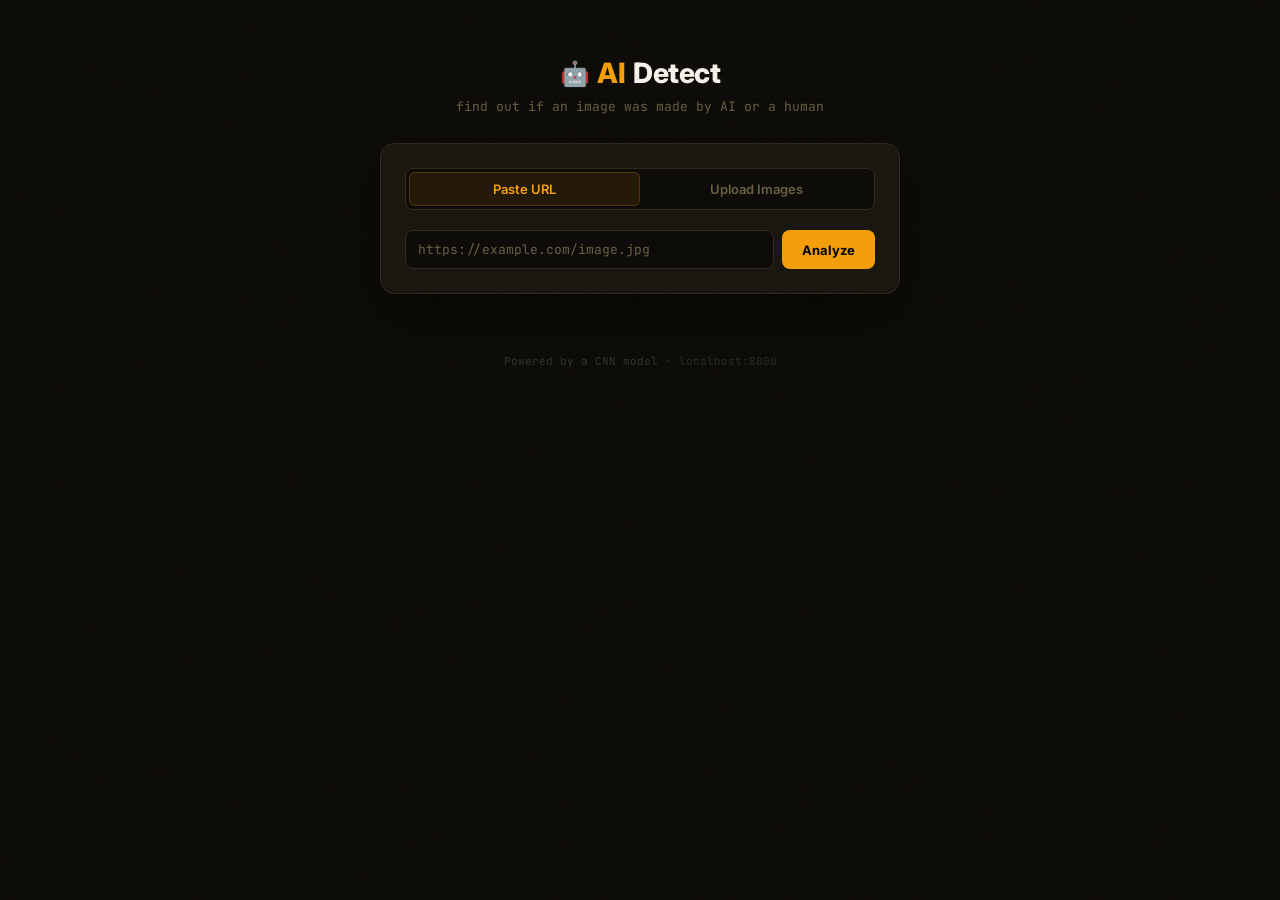
==== frontend/index.html @ 7bc6ff63 "Add website and chrome extension" ====
<!DOCTYPE html>
<html lang="en">
<head>
  <meta charset="UTF-8">
  <meta name="viewport" content="width=device-width, initial-scale=1.0">
  <title>AI Image Detector</title>
  <link rel="stylesheet" href="style.css">
</head>
<body>
  <div class="bg-grid"></div>

  <!-- ── Upload page ── -->
  <div id="page-upload" class="page active">
    <header>
      <div class="logo"><span class="logo-icon">🤖</span> <span>AI</span>Detect</div>
      <p class="tagline">find out if an image was made by AI or a human</p>
    </header>

    <main>
      <div class="card">
        <div class="tabs">
          <button class="tab active" data-tab="url">Paste URL</button>
          <button class="tab" data-tab="file">Upload Images</button>
        </div>

        <!-- URL panel -->
        <div class="panel" id="panel-url">
          <div class="url-input-wrap">
            <input type="text" id="url-input" placeholder="https://example.com/image.jpg" autocomplete="off" spellcheck="false" />
            <button id="url-btn" class="analyze-btn">Analyze</button>
          </div>
          <div id="url-preview-wrap" class="preview-wrap hidden">
            <img id="url-preview" src="" alt="Preview" />
          </div>
          <div id="url-result" class="result hidden"></div>
        </div>

        <!-- File upload panel -->
        <div class="panel hidden" id="panel-file">
          <!-- Grid: thumbnails + add-more tile -->
          <div class="thumb-grid" id="thumb-grid">
            <label class="thumb-add" id="thumb-add" title="Add images">
              <span class="thumb-add-icon">+</span>
              <span class="thumb-add-label">Add photos</span>
              <span class="thumb-add-count" id="drop-limit">0 / 5</span>
              <input type="file" id="file-input" accept="image/*" multiple hidden />
            </label>
          </div>

          <button id="file-btn" class="analyze-btn hidden">Analyze <span id="file-count"></span></button>
        </div>
      </div>
    </main>

    <footer>Powered by a CNN model · <span>localhost:8000</span></footer>
  </div>

  <!-- ── Results page ── -->
  <div id="page-results" class="page hidden">
    <header class="results-header">
      <button id="back-btn" class="back-btn">← Back</button>
      <div class="logo small"><span class="logo-icon">🤖</span> <span>AI</span>Detect</div>
      <div style="width:80px"></div>
    </header>

    <div class="results-title">
      <h2>Analysis Results</h2>
      <p id="results-sub" class="tagline"></p>
    </div>

    <div class="results-grid" id="results-grid"></div>

    <footer>Powered by a CNN model · <span>localhost:8000</span></footer>
  </div>

  <script src="script.js"></script>
</body>
</html>
---- frontend/style.css ----
@import url('https://fonts.googleapis.com/css2?family=Inter:wght@400;500;600;700;800&family=JetBrains+Mono:wght@400;500;700&display=swap');

*, *::before, *::after { box-sizing: border-box; margin: 0; padding: 0; }

:root {
  --bg:      #0e0c08;
  --surface: #1a1710;
  --border:  #2e2a1e;
  --accent:  #f59e0b;
  --accent-dim: rgba(245,158,11,0.1);
  --real:    #34d399;
  --fake:    #fb7185;
  --text:    #f5f0e8;
  --muted:   #6b6045;
  --mono:    'JetBrains Mono', monospace;
  --sans:    'Inter', sans-serif;
}

body {
  background: var(--bg);
  color: var(--text);
  font-family: var(--sans);
  min-height: 100vh;
  display: flex;
  flex-direction: column;
  align-items: center;
  -webkit-font-smoothing: antialiased;
}

/* Subtle noise texture */
body::before {
  content: '';
  position: fixed; inset: 0;
  background-image: url("data:image/svg+xml,%3Csvg viewBox='0 0 256 256' xmlns='http://www.w3.org/2000/svg'%3E%3Cfilter id='noise'%3E%3CfeTurbulence type='fractalNoise' baseFrequency='0.9' numOctaves='4' stitchTiles='stitch'/%3E%3C/filter%3E%3Crect width='100%25' height='100%25' filter='url(%23noise)' opacity='0.03'/%3E%3C/svg%3E");
  pointer-events: none;
  z-index: 0;
  opacity: 0.4;
}

.bg-grid { display: none; }

/* ── Pages ── */
.page {
  position: relative; z-index: 1;
  min-height: 100vh;
  display: flex; flex-direction: column; align-items: center;
  width: 100%;
}
.page.hidden { display: none; }
.page.slide-in { animation: slide-in 0.3s ease; }
@keyframes slide-in { from { opacity:0; transform:translateY(12px); } to { opacity:1; transform:none; } }

/* ── Header ── */
header {
  text-align: center;
  padding: 56px 20px 28px;
  width: 100%;
}

.logo {
  font-size: 28px;
  font-weight: 800;
  color: var(--text);
  display: inline-flex;
  align-items: center;
  gap: 8px;
  letter-spacing: -0.5px;
}
.logo-icon { font-size: 24px; }
.logo span { color: var(--accent); }

.tagline {
  margin-top: 8px;
  color: var(--muted);
  font-size: 13px;
  font-family: var(--mono);
}
.tagline::before { content: none; }

/* Results header */
.results-header {
  display: flex; align-items: center; justify-content: space-between;
  padding: 20px 32px;
  width: 100%;
  border-bottom: 1px solid var(--border);
}
.back-btn {
  background: none;
  border: 1px solid var(--border);
  color: var(--muted);
  padding: 7px 16px;
  border-radius: 6px;
  font-family: var(--mono);
  font-size: 12px;
  cursor: pointer;
  transition: color 0.15s, border-color 0.15s;
}
.back-btn:hover { color: var(--accent); border-color: rgba(245,158,11,0.4); }

.results-title {
  text-align: center;
  padding: 32px 20px 8px;
}
.results-title h2 {
  font-size: 22px; font-weight: 700; color: var(--text); letter-spacing: -0.3px;
}

/* ── Card ── */
main {
  display: flex; justify-content: center;
  padding: 0 20px 60px;
  width: 100%;
}
.card {
  background: var(--surface);
  border: 1px solid var(--border);
  border-radius: 14px;
  padding: 24px;
  width: 100%; max-width: 520px;
  box-shadow: 0 1px 3px rgba(0,0,0,0.3), 0 20px 60px rgba(0,0,0,0.4);
}

/* ── Tabs ── */
.tabs {
  display: flex; gap: 2px;
  background: var(--bg);
  border: 1px solid var(--border);
  border-radius: 8px;
  padding: 3px;
  margin-bottom: 20px;
}
.tab {
  flex: 1; padding: 8px 12px;
  border: none; border-radius: 6px;
  background: transparent;
  color: var(--muted);
  font-size: 13px; font-weight: 600;
  font-family: var(--sans);
  cursor: pointer;
  transition: all 0.15s;
}
.tab.active { background: var(--accent-dim); color: var(--accent); border: 1px solid rgba(245,158,11,0.2); }
.tab:not(.active):hover { color: #aaa; }

/* ── Panels ── */
.panel { display: flex; flex-direction: column; gap: 12px; }
.panel.hidden { display: none; }

.url-input-wrap { display: flex; gap: 8px; }
#url-input {
  flex: 1;
  background: var(--bg);
  border: 1px solid var(--border);
  border-radius: 8px;
  padding: 10px 12px;
  color: var(--text);
  font-size: 13px;
  font-family: var(--mono);
  outline: none;
  transition: border-color 0.15s;
}
#url-input:focus { border-color: rgba(245,158,11,0.4); box-shadow: 0 0 0 3px rgba(245,158,11,0.06); }
#url-input::placeholder { color: var(--muted); }

/* Preview */
.preview-wrap {
  border-radius: 8px; overflow: hidden;
  border: 1px solid var(--border);
  max-height: 240px;
  display: flex; align-items: center; justify-content: center;
  background: var(--bg);
}
.preview-wrap img { max-width: 100%; max-height: 240px; object-fit: contain; display: block; }
.preview-wrap.hidden { display: none; }

/* ── Thumb grid ── */
.thumb-grid {
  display: grid;
  grid-template-columns: repeat(3, 1fr);
  gap: 8px;
}
.thumb-item {
  position: relative;
  border-radius: 8px; overflow: hidden;
  border: 1px solid var(--border);
  aspect-ratio: 1;
  background: var(--bg);
}
.thumb-item img { width: 100%; height: 100%; object-fit: cover; display: block; }
.thumb-remove {
  position: absolute; top: 4px; right: 4px;
  width: 20px; height: 20px;
  background: rgba(0,0,0,0.8);
  border: 1px solid #444;
  border-radius: 50%;
  color: #888;
  font-size: 10px; cursor: pointer;
  display: flex; align-items: center; justify-content: center;
  transition: color 0.15s, border-color 0.15s;
}
.thumb-remove:hover { color: var(--fake); border-color: var(--fake); }

/* ── Add tile ── */
.thumb-add {
  aspect-ratio: 1;
  border: 1px dashed var(--border);
  border-radius: 8px;
  background: var(--bg);
  display: flex; flex-direction: column;
  align-items: center; justify-content: center;
  gap: 4px; cursor: pointer;
  transition: border-color 0.15s, background 0.15s;
}
.thumb-add:hover { border-color: rgba(245,158,11,0.4); background: var(--accent-dim); }
.thumb-add.disabled { opacity: 0.3; pointer-events: none; }
.thumb-add-icon  { font-size: 20px; color: var(--accent); font-weight: 300; line-height: 1; }
.thumb-add-label { font-size: 10px; font-weight: 600; color: var(--muted); text-transform: uppercase; letter-spacing: 0.5px; }
.thumb-add-count { font-size: 10px; color: #444; font-family: var(--mono); }

/* ── Analyze button ── */
.analyze-btn {
  padding: 11px 20px;
  background: var(--accent);
  color: #000;
  border: none; border-radius: 8px;
  font-size: 13px; font-weight: 700;
  font-family: var(--sans);
  cursor: pointer;
  transition: opacity 0.15s, transform 0.1s;
}
.analyze-btn:hover  { opacity: 0.88; }
.analyze-btn:active { transform: scale(0.98); }
.analyze-btn.hidden { display: none; }
.analyze-btn:disabled { opacity: 0.3; cursor: not-allowed; }

/* ── URL result ── */
.result {
  border-radius: 10px; padding: 18px;
  border: 1px solid var(--border);
  animation: fade-up 0.25s ease;
}
.result.hidden  { display: none; }
.result.loading { display: flex; align-items: center; gap: 12px; background: var(--bg); }
.result.real    { background: #0d1f17; border-color: #1a3d2a; }
.result.fake    { background: #1f0d10; border-color: #3d1a1e; }
.result.error   { background: #1a1500; border-color: #3d3000; }

.result-label {
  font-size: 28px; font-weight: 800; letter-spacing: 3px;
  font-family: var(--mono);
}
.result.real .result-label { color: var(--real); }
.result.fake .result-label { color: var(--fake); }

.result-sub { font-size: 11px; color: var(--muted); margin-top: 6px; font-family: var(--mono); }
.result-sub span { color: var(--text); font-weight: 700; }

.bar-bg { background: rgba(255,255,255,0.06); border-radius: 999px; height: 4px; margin-top: 12px; overflow: hidden; }
.bar    { height: 100%; border-radius: 999px; transition: width 0.6s ease; }
.result.real .bar { background: var(--real); }
.result.fake .bar { background: var(--fake); }

.spinner {
  width: 18px; height: 18px; flex-shrink: 0;
  border: 2px solid var(--border); border-top-color: var(--muted);
  border-radius: 50%; animation: spin 0.7s linear infinite;
}
@keyframes spin { to { transform: rotate(360deg); } }
.loading-msg { color: var(--muted); font-size: 12px; font-family: var(--mono); }

@keyframes fade-up {
  from { opacity: 0; transform: translateY(6px); }
  to   { opacity: 1; transform: none; }
}

/* ── Results grid page ── */
.results-grid {
  display: grid;
  grid-template-columns: repeat(auto-fill, minmax(240px, 1fr));
  gap: 16px;
  padding: 28px 32px 60px;
  width: 100%; max-width: 1100px;
}

.result-card {
  background: var(--surface);
  border: 1px solid var(--border);
  border-radius: 12px; overflow: hidden;
  animation: fade-up 0.3s ease both;
  transition: transform 0.15s;
}
.result-card:hover { transform: translateY(-2px); }
.result-card.real { background: #0d1f17; border-color: #1e3d29; }
.result-card.fake { background: #1f0d10; border-color: #3d1a1f; }

.rc-image {
  width: 100%; aspect-ratio: 4/3;
  object-fit: cover; display: block;
  background: var(--bg);
}
.rc-body { padding: 14px; }
.rc-label {
  font-size: 18px; font-weight: 800; letter-spacing: 2px;
  font-family: var(--mono);
}
.result-card.real .rc-label { color: var(--real); }
.result-card.fake .rc-label { color: var(--fake); }
.result-card.loading .rc-label { color: var(--muted); }

.rc-conf { font-size: 11px; color: var(--muted); font-family: var(--mono); margin-top: 4px; }
.rc-conf span { color: var(--text); font-weight: 600; }

.rc-bar-bg { background: rgba(255,255,255,0.06); border-radius: 999px; height: 3px; margin-top: 10px; overflow: hidden; }
.rc-bar    { height: 100%; border-radius: 999px; transition: width 0.6s ease; }
.result-card.real .rc-bar { background: var(--real); }
.result-card.fake .rc-bar { background: var(--fake); }

.rc-loading { display: flex; align-items: center; gap: 10px; padding: 14px; }
.rc-spinner {
  width: 16px; height: 16px; flex-shrink: 0;
  border: 2px solid var(--border); border-top-color: var(--muted);
  border-radius: 50%; animation: spin 0.7s linear infinite;
}
.rc-loading-text { font-size: 11px; color: var(--muted); font-family: var(--mono); }

/* ── Footer ── */
footer {
  text-align: center; padding: 0 0 28px;
  color: #333; font-size: 11px;
  font-family: var(--mono); width: 100%;
}
footer span { color: #2a2a2a; }
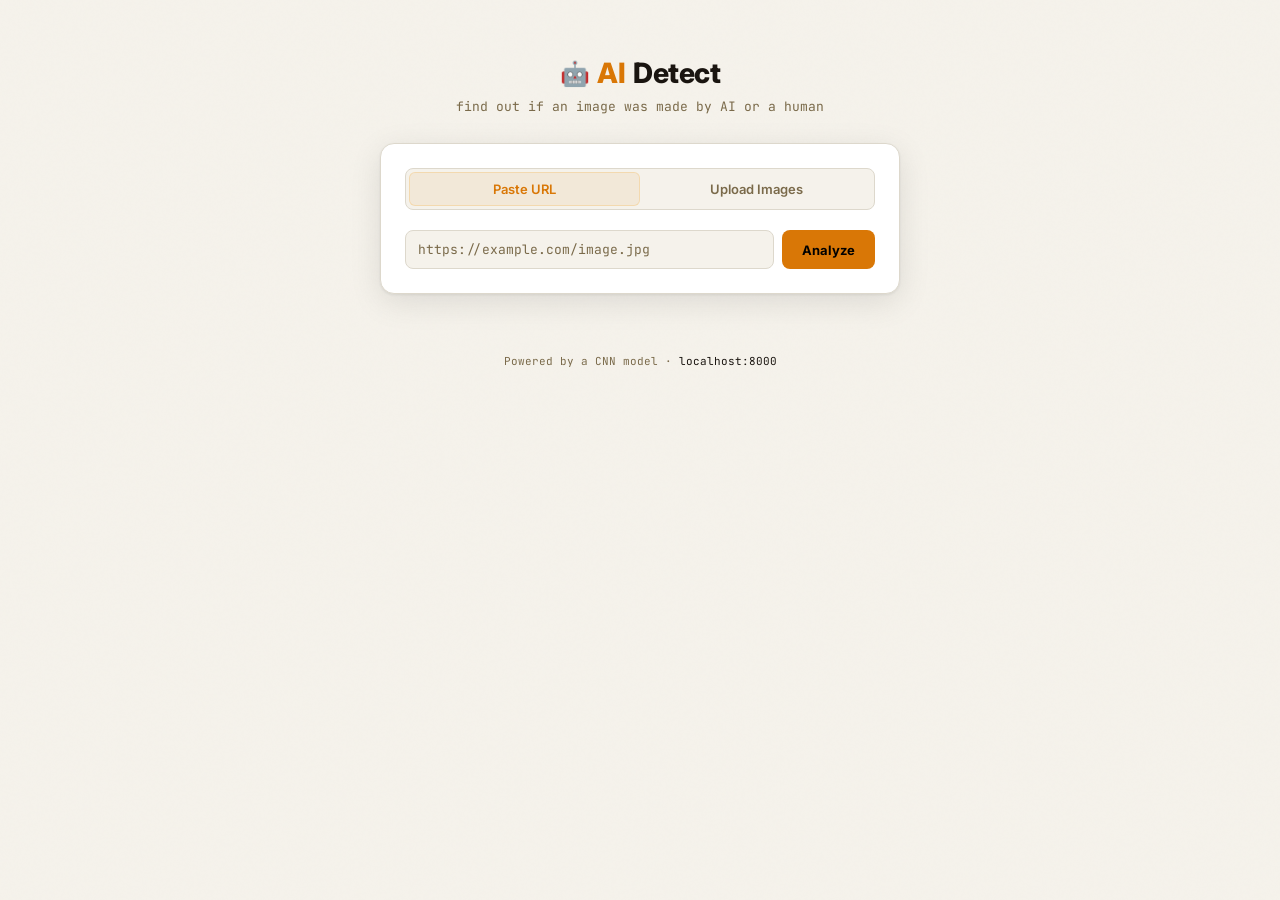
==== commit 232bd7ee: "Added YOLOv11 nano to it" ====
--- a/frontend/index.html
+++ b/frontend/index.html
@@ -30,7 +30,7 @@
             <button id="url-btn" class="analyze-btn">Analyze</button>
           </div>
           <div id="url-preview-wrap" class="preview-wrap hidden">
-            <img id="url-preview" src="" alt="Preview" />
+            <img id="url-preview" src="" alt="Preview" class="zoomable" />
           </div>
           <div id="url-result" class="result hidden"></div>
         </div>
@@ -73,6 +73,12 @@
     <footer>Powered by a CNN model · <span>localhost:8000</span></footer>
   </div>
 
+  <!-- Lightbox -->
+  <div id="lightbox" class="lightbox hidden">
+    <div class="lightbox-backdrop"></div>
+    <img id="lightbox-img" src="" alt="" />
+  </div>
+
   <script src="script.js"></script>
 </body>
 </html>
--- a/frontend/style.css
+++ b/frontend/style.css
@@ -3,15 +3,15 @@
 *, *::before, *::after { box-sizing: border-box; margin: 0; padding: 0; }
 
 :root {
-  --bg:      #0e0c08;
-  --surface: #1a1710;
-  --border:  #2e2a1e;
-  --accent:  #f59e0b;
-  --accent-dim: rgba(245,158,11,0.1);
-  --real:    #34d399;
-  --fake:    #fb7185;
-  --text:    #f5f0e8;
-  --muted:   #6b6045;
+  --bg:      #f5f2eb;
+  --surface: #ffffff;
+  --border:  #ddd8cc;
+  --accent:  #d97706;
+  --accent-dim: rgba(217,119,6,0.08);
+  --real:    #059669;
+  --fake:    #dc2626;
+  --text:    #1a1510;
+  --muted:   #7a6a4a;
   --mono:    'JetBrains Mono', monospace;
   --sans:    'Inter', sans-serif;
 }
@@ -85,17 +85,18 @@
   border-bottom: 1px solid var(--border);
 }
 .back-btn {
-  background: none;
-  border: 1px solid var(--border);
-  color: var(--muted);
+  background: var(--accent-dim);
+  border: 1px solid rgba(245,158,11,0.35);
+  color: var(--accent);
   padding: 7px 16px;
   border-radius: 6px;
   font-family: var(--mono);
   font-size: 12px;
+  font-weight: 600;
   cursor: pointer;
-  transition: color 0.15s, border-color 0.15s;
-}
-.back-btn:hover { color: var(--accent); border-color: rgba(245,158,11,0.4); }
+  transition: background 0.15s, border-color 0.15s, color 0.15s;
+}
+.back-btn:hover { background: rgba(245,158,11,0.18); border-color: rgba(245,158,11,0.6); }
 
 .results-title {
   text-align: center;
@@ -117,7 +118,7 @@
   border-radius: 14px;
   padding: 24px;
   width: 100%; max-width: 520px;
-  box-shadow: 0 1px 3px rgba(0,0,0,0.3), 0 20px 60px rgba(0,0,0,0.4);
+  box-shadow: 0 1px 3px rgba(0,0,0,0.08), 0 8px 32px rgba(0,0,0,0.1);
 }
 
 /* ── Tabs ── */
@@ -241,16 +242,16 @@
 }
 .result.hidden  { display: none; }
 .result.loading { display: flex; align-items: center; gap: 12px; background: var(--bg); }
-.result.real    { background: #0d1f17; border-color: #1a3d2a; }
-.result.fake    { background: #1f0d10; border-color: #3d1a1e; }
-.result.error   { background: #1a1500; border-color: #3d3000; }
+.result.real    { background: #ecfdf5; border-color: #6ee7b7; }
+.result.fake    { background: #fff1f2; border-color: #fda4af; }
+.result.error   { background: #fffbeb; border-color: #fcd34d; }
 
 .result-label {
   font-size: 28px; font-weight: 800; letter-spacing: 3px;
   font-family: var(--mono);
 }
-.result.real .result-label { color: var(--real); }
-.result.fake .result-label { color: var(--fake); }
+.result.real .result-label { color: #047857; }
+.result.fake .result-label { color: #be123c; }
 
 .result-sub { font-size: 11px; color: var(--muted); margin-top: 6px; font-family: var(--mono); }
 .result-sub span { color: var(--text); font-weight: 700; }
@@ -262,7 +263,7 @@
 
 .spinner {
   width: 18px; height: 18px; flex-shrink: 0;
-  border: 2px solid var(--border); border-top-color: var(--muted);
+  border: 2px solid var(--border); border-top-color: var(--accent);
   border-radius: 50%; animation: spin 0.7s linear infinite;
 }
 @keyframes spin { to { transform: rotate(360deg); } }
@@ -290,8 +291,8 @@
   transition: transform 0.15s;
 }
 .result-card:hover { transform: translateY(-2px); }
-.result-card.real { background: #0d1f17; border-color: #1e3d29; }
-.result-card.fake { background: #1f0d10; border-color: #3d1a1f; }
+.result-card.real { background: #ecfdf5; border-color: #6ee7b7; }
+.result-card.fake { background: #fff1f2; border-color: #fda4af; }
 
 .rc-image {
   width: 100%; aspect-ratio: 4/3;
@@ -303,8 +304,8 @@
   font-size: 18px; font-weight: 800; letter-spacing: 2px;
   font-family: var(--mono);
 }
-.result-card.real .rc-label { color: var(--real); }
-.result-card.fake .rc-label { color: var(--fake); }
+.result-card.real .rc-label { color: #047857; }
+.result-card.fake .rc-label { color: #be123c; }
 .result-card.loading .rc-label { color: var(--muted); }
 
 .rc-conf { font-size: 11px; color: var(--muted); font-family: var(--mono); margin-top: 4px; }
@@ -318,15 +319,46 @@
 .rc-loading { display: flex; align-items: center; gap: 10px; padding: 14px; }
 .rc-spinner {
   width: 16px; height: 16px; flex-shrink: 0;
-  border: 2px solid var(--border); border-top-color: var(--muted);
+  border: 2px solid var(--border); border-top-color: var(--accent);
   border-radius: 50%; animation: spin 0.7s linear infinite;
 }
 .rc-loading-text { font-size: 11px; color: var(--muted); font-family: var(--mono); }
+
+/* ── Image wrap ── */
+.rc-image-wrap {
+  position: relative;
+  width: 100%;
+}
+
+/* ── Zoomable images ── */
+.zoomable { cursor: zoom-in; }
+
+/* ── Lightbox ── */
+.lightbox {
+  position: fixed; inset: 0;
+  z-index: 1000;
+  display: flex; align-items: center; justify-content: center;
+}
+.lightbox.hidden { display: none; }
+.lightbox-backdrop {
+  position: absolute; inset: 0;
+  background: rgba(0,0,0,0.88);
+  backdrop-filter: blur(6px);
+}
+#lightbox-img {
+  position: relative; z-index: 1;
+  max-width: 90vw; max-height: 90vh;
+  object-fit: contain;
+  border-radius: 8px;
+  box-shadow: 0 8px 60px rgba(0,0,0,0.8);
+  cursor: zoom-out;
+  animation: fade-up 0.2s ease;
+}
 
 /* ── Footer ── */
 footer {
   text-align: center; padding: 0 0 28px;
-  color: #333; font-size: 11px;
+  color: var(--muted); font-size: 11px;
   font-family: var(--mono); width: 100%;
 }
-footer span { color: #2a2a2a; }
+footer span { color: var(--text); }
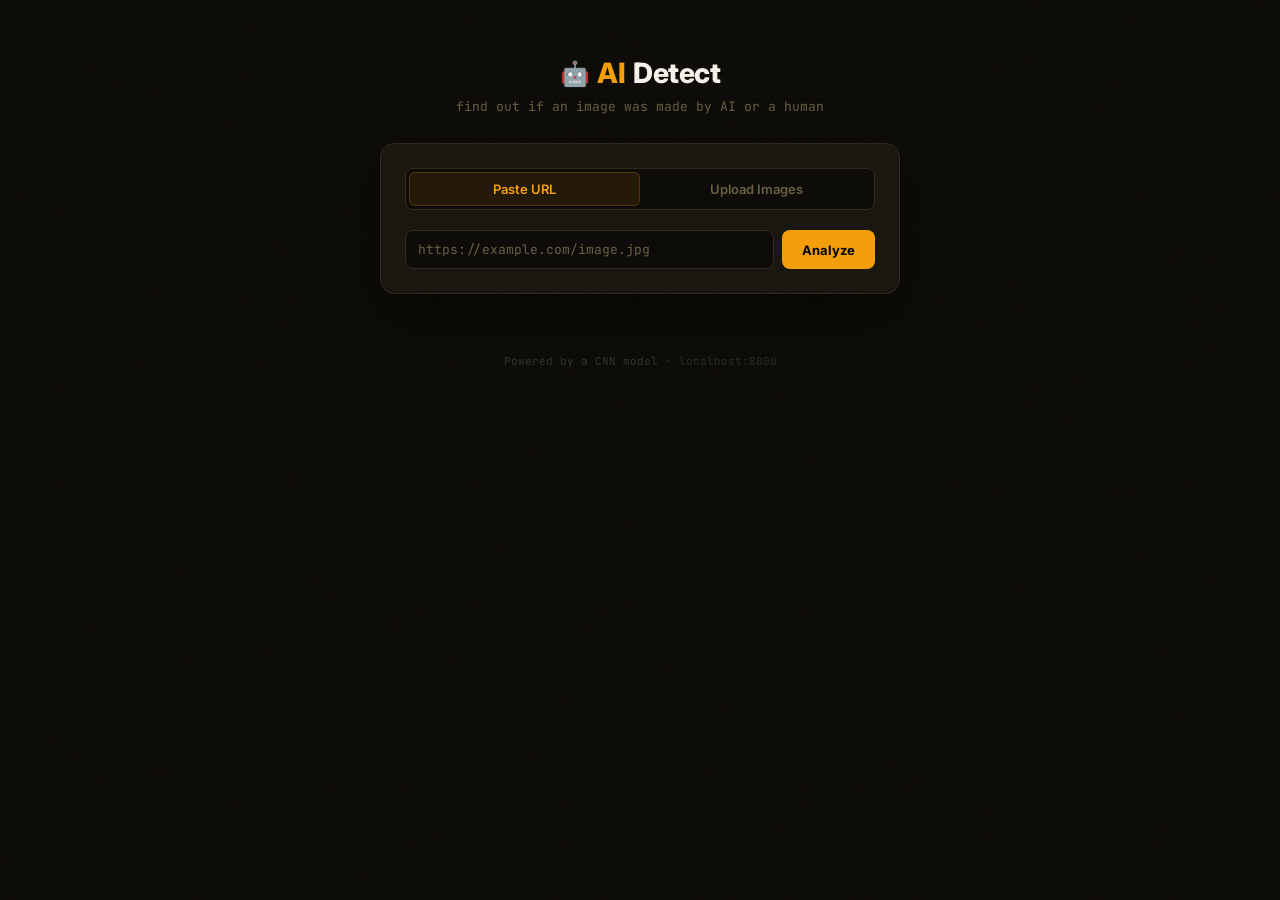
==== commit 74c907a6: "Merge branch 'main' of https://github.com/synguyen446/DatathonxAI" ====
--- a/frontend/index.html
+++ b/frontend/index.html
@@ -30,7 +30,9 @@
             <button id="url-btn" class="analyze-btn">Analyze</button>
           </div>
           <div id="url-preview-wrap" class="preview-wrap hidden">
-            <img id="url-preview" src="" alt="Preview" class="zoomable" />
+            <img id="url-preview" src="" alt="Preview" />
+            <canvas id="url-heatmap" class="heatmap-canvas hidden"></canvas>
+            <button class="heatmap-toggle hidden" id="url-heatmap-toggle">🔥 Heatmap</button>
           </div>
           <div id="url-result" class="result hidden"></div>
         </div>
@@ -68,17 +70,17 @@
       <p id="results-sub" class="tagline"></p>
     </div>
 
+    <div class="heatmap-legend">
+      <span class="legend-label">Low suspicion</span>
+      <div class="legend-bar"></div>
+      <span class="legend-label">High suspicion</span>
+    </div>
+
     <div class="results-grid" id="results-grid"></div>
 
     <footer>Powered by a CNN model · <span>localhost:8000</span></footer>
   </div>
 
-  <!-- Lightbox -->
-  <div id="lightbox" class="lightbox hidden">
-    <div class="lightbox-backdrop"></div>
-    <img id="lightbox-img" src="" alt="" />
-  </div>
-
   <script src="script.js"></script>
 </body>
 </html>
--- a/frontend/style.css
+++ b/frontend/style.css
@@ -3,15 +3,15 @@
 *, *::before, *::after { box-sizing: border-box; margin: 0; padding: 0; }
 
 :root {
-  --bg:      #f5f2eb;
-  --surface: #ffffff;
-  --border:  #ddd8cc;
-  --accent:  #d97706;
-  --accent-dim: rgba(217,119,6,0.08);
-  --real:    #059669;
-  --fake:    #dc2626;
-  --text:    #1a1510;
-  --muted:   #7a6a4a;
+  --bg:      #0e0c08;
+  --surface: #1a1710;
+  --border:  #2e2a1e;
+  --accent:  #f59e0b;
+  --accent-dim: rgba(245,158,11,0.1);
+  --real:    #34d399;
+  --fake:    #fb7185;
+  --text:    #f5f0e8;
+  --muted:   #6b6045;
   --mono:    'JetBrains Mono', monospace;
   --sans:    'Inter', sans-serif;
 }
@@ -85,18 +85,17 @@
   border-bottom: 1px solid var(--border);
 }
 .back-btn {
-  background: var(--accent-dim);
-  border: 1px solid rgba(245,158,11,0.35);
-  color: var(--accent);
+  background: none;
+  border: 1px solid var(--border);
+  color: var(--muted);
   padding: 7px 16px;
   border-radius: 6px;
   font-family: var(--mono);
   font-size: 12px;
-  font-weight: 600;
   cursor: pointer;
-  transition: background 0.15s, border-color 0.15s, color 0.15s;
-}
-.back-btn:hover { background: rgba(245,158,11,0.18); border-color: rgba(245,158,11,0.6); }
+  transition: color 0.15s, border-color 0.15s;
+}
+.back-btn:hover { color: var(--accent); border-color: rgba(245,158,11,0.4); }
 
 .results-title {
   text-align: center;
@@ -118,7 +117,7 @@
   border-radius: 14px;
   padding: 24px;
   width: 100%; max-width: 520px;
-  box-shadow: 0 1px 3px rgba(0,0,0,0.08), 0 8px 32px rgba(0,0,0,0.1);
+  box-shadow: 0 1px 3px rgba(0,0,0,0.3), 0 20px 60px rgba(0,0,0,0.4);
 }
 
 /* ── Tabs ── */
@@ -242,16 +241,16 @@
 }
 .result.hidden  { display: none; }
 .result.loading { display: flex; align-items: center; gap: 12px; background: var(--bg); }
-.result.real    { background: #ecfdf5; border-color: #6ee7b7; }
-.result.fake    { background: #fff1f2; border-color: #fda4af; }
-.result.error   { background: #fffbeb; border-color: #fcd34d; }
+.result.real    { background: #0d1f17; border-color: #1a3d2a; }
+.result.fake    { background: #1f0d10; border-color: #3d1a1e; }
+.result.error   { background: #1a1500; border-color: #3d3000; }
 
 .result-label {
   font-size: 28px; font-weight: 800; letter-spacing: 3px;
   font-family: var(--mono);
 }
-.result.real .result-label { color: #047857; }
-.result.fake .result-label { color: #be123c; }
+.result.real .result-label { color: var(--real); }
+.result.fake .result-label { color: var(--fake); }
 
 .result-sub { font-size: 11px; color: var(--muted); margin-top: 6px; font-family: var(--mono); }
 .result-sub span { color: var(--text); font-weight: 700; }
@@ -263,7 +262,7 @@
 
 .spinner {
   width: 18px; height: 18px; flex-shrink: 0;
-  border: 2px solid var(--border); border-top-color: var(--accent);
+  border: 2px solid var(--border); border-top-color: var(--muted);
   border-radius: 50%; animation: spin 0.7s linear infinite;
 }
 @keyframes spin { to { transform: rotate(360deg); } }
@@ -291,8 +290,8 @@
   transition: transform 0.15s;
 }
 .result-card:hover { transform: translateY(-2px); }
-.result-card.real { background: #ecfdf5; border-color: #6ee7b7; }
-.result-card.fake { background: #fff1f2; border-color: #fda4af; }
+.result-card.real { background: #0d1f17; border-color: #1e3d29; }
+.result-card.fake { background: #1f0d10; border-color: #3d1a1f; }
 
 .rc-image {
   width: 100%; aspect-ratio: 4/3;
@@ -304,8 +303,8 @@
   font-size: 18px; font-weight: 800; letter-spacing: 2px;
   font-family: var(--mono);
 }
-.result-card.real .rc-label { color: #047857; }
-.result-card.fake .rc-label { color: #be123c; }
+.result-card.real .rc-label { color: var(--real); }
+.result-card.fake .rc-label { color: var(--fake); }
 .result-card.loading .rc-label { color: var(--muted); }
 
 .rc-conf { font-size: 11px; color: var(--muted); font-family: var(--mono); margin-top: 4px; }
@@ -319,46 +318,62 @@
 .rc-loading { display: flex; align-items: center; gap: 10px; padding: 14px; }
 .rc-spinner {
   width: 16px; height: 16px; flex-shrink: 0;
-  border: 2px solid var(--border); border-top-color: var(--accent);
+  border: 2px solid var(--border); border-top-color: var(--muted);
   border-radius: 50%; animation: spin 0.7s linear infinite;
 }
 .rc-loading-text { font-size: 11px; color: var(--muted); font-family: var(--mono); }
 
-/* ── Image wrap ── */
+/* ── Heatmap ── */
 .rc-image-wrap {
   position: relative;
   width: 100%;
 }
-
-/* ── Zoomable images ── */
-.zoomable { cursor: zoom-in; }
-
-/* ── Lightbox ── */
-.lightbox {
-  position: fixed; inset: 0;
-  z-index: 1000;
-  display: flex; align-items: center; justify-content: center;
-}
-.lightbox.hidden { display: none; }
-.lightbox-backdrop {
+.heatmap-canvas {
   position: absolute; inset: 0;
-  background: rgba(0,0,0,0.88);
-  backdrop-filter: blur(6px);
-}
-#lightbox-img {
-  position: relative; z-index: 1;
-  max-width: 90vw; max-height: 90vh;
-  object-fit: contain;
-  border-radius: 8px;
-  box-shadow: 0 8px 60px rgba(0,0,0,0.8);
-  cursor: zoom-out;
-  animation: fade-up 0.2s ease;
+  width: 100%; height: 100%;
+  pointer-events: none;
+  transition: opacity 0.3s;
+}
+.heatmap-canvas.hidden { opacity: 0; }
+
+.heatmap-toggle {
+  position: absolute; bottom: 8px; right: 8px;
+  background: rgba(0,0,0,0.75);
+  border: 1px solid var(--border);
+  color: var(--muted);
+  padding: 4px 10px;
+  border-radius: 6px;
+  font-size: 11px; font-weight: 600;
+  cursor: pointer; font-family: var(--mono);
+  transition: color 0.15s, border-color 0.15s, background 0.15s;
+  backdrop-filter: blur(4px);
+}
+.heatmap-toggle:hover  { color: var(--accent); border-color: rgba(245,158,11,0.4); }
+.heatmap-toggle.active { color: var(--accent); border-color: rgba(245,158,11,0.4); background: rgba(245,158,11,0.1); }
+.heatmap-toggle.hidden { display: none; }
+
+/* Legend */
+.heatmap-legend {
+  display: flex; align-items: center; gap: 10px;
+  padding: 0 32px 20px;
+  font-size: 11px; color: var(--muted);
+  font-family: var(--mono);
+}
+.legend-bar {
+  width: 140px; height: 6px; border-radius: 999px;
+  background: linear-gradient(90deg,
+    rgba(255,255,0,0.0),
+    rgba(255,200,0,0.5),
+    rgba(255,100,0,0.7),
+    rgba(255,0,0,0.85)
+  );
+  border: 1px solid var(--border);
 }
 
 /* ── Footer ── */
 footer {
   text-align: center; padding: 0 0 28px;
-  color: var(--muted); font-size: 11px;
+  color: #333; font-size: 11px;
   font-family: var(--mono); width: 100%;
 }
-footer span { color: var(--text); }
+footer span { color: #2a2a2a; }
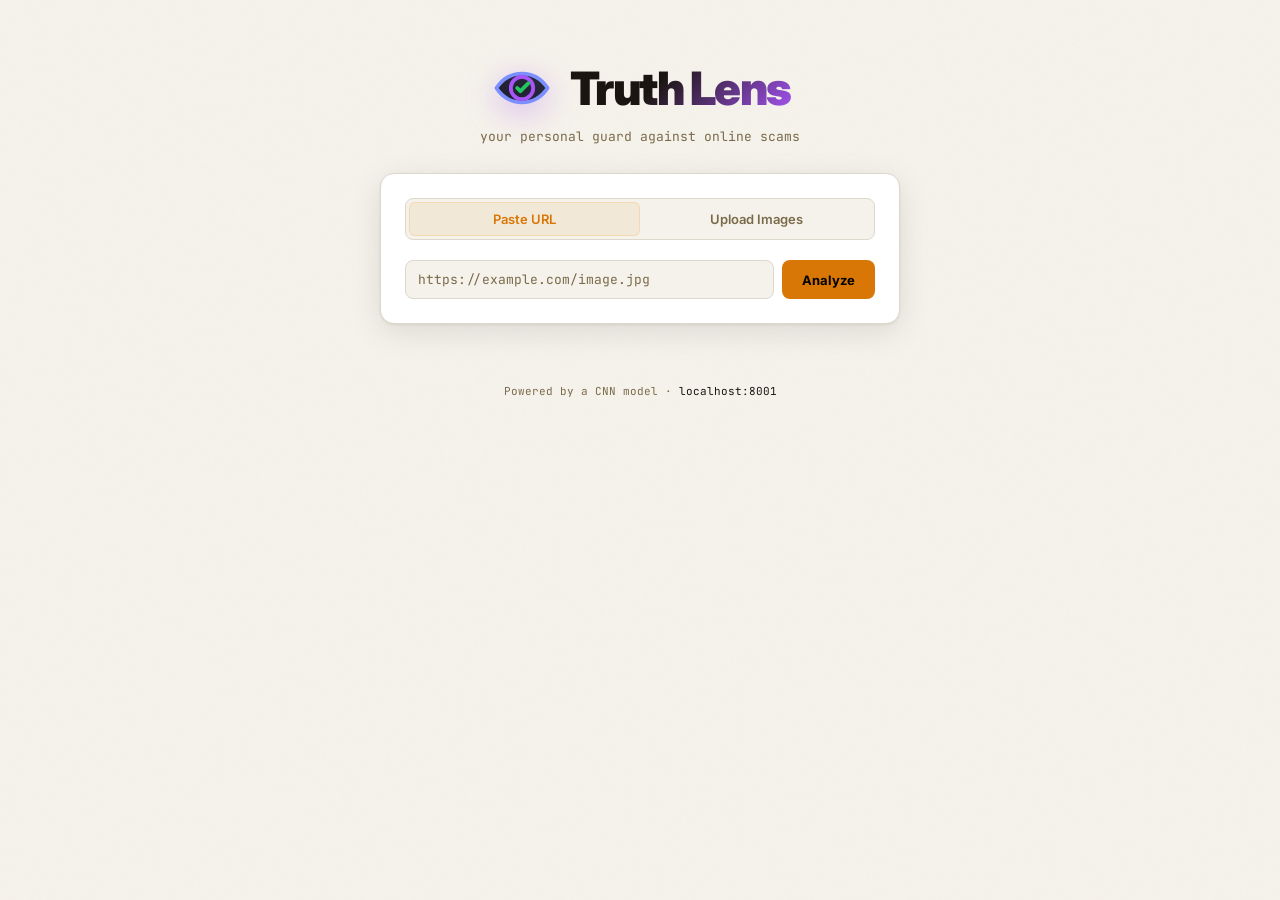
==== commit 3cd4738f: "Improve inference pipeline and clean up codebase" ====
--- a/frontend/index.html
+++ b/frontend/index.html
@@ -3,7 +3,7 @@
 <head>
   <meta charset="UTF-8">
   <meta name="viewport" content="width=device-width, initial-scale=1.0">
-  <title>AI Image Detector</title>
+  <title>Truth Lens</title>
   <link rel="stylesheet" href="style.css">
 </head>
 <body>
@@ -12,8 +12,21 @@
   <!-- ── Upload page ── -->
   <div id="page-upload" class="page active">
     <header>
-      <div class="logo"><span class="logo-icon">🤖</span> <span>AI</span>Detect</div>
-      <p class="tagline">find out if an image was made by AI or a human</p>
+      <div class="logo truth-lens-logo logo-hero">
+        <svg xmlns="http://www.w3.org/2000/svg" viewBox="0 0 200 200" width="64" height="64">
+          <defs>
+            <linearGradient id="lensGrad" x1="0%" y1="100%" x2="100%" y2="0%">
+              <stop offset="0%" stop-color="#1e1e2e" />
+              <stop offset="100%" stop-color="#2a2a3e" />
+            </linearGradient>
+          </defs>
+          <path d="M20 100 C 60 40, 140 40, 180 100 C 140 160, 60 160, 20 100 Z" fill="url(#lensGrad)" stroke="#7c8fff" stroke-width="12" stroke-linejoin="round"/>
+          <circle cx="100" cy="100" r="35" fill="none" stroke="#a855f7" stroke-width="12" />
+          <path d="M85 100 L95 110 L120 85" fill="none" stroke="#22c55e" stroke-width="12" stroke-linecap="round" stroke-linejoin="round" />
+        </svg>
+        <span style="background: linear-gradient(135deg, var(--text) 40%, #a855f7 100%); -webkit-background-clip: text; -webkit-text-fill-color: transparent;">Truth Lens</span>
+      </div>
+      <p class="tagline">your personal guard against online scams</p>
     </header>
 
     <main>
@@ -30,9 +43,7 @@
             <button id="url-btn" class="analyze-btn">Analyze</button>
           </div>
           <div id="url-preview-wrap" class="preview-wrap hidden">
-            <img id="url-preview" src="" alt="Preview" />
-            <canvas id="url-heatmap" class="heatmap-canvas hidden"></canvas>
-            <button class="heatmap-toggle hidden" id="url-heatmap-toggle">🔥 Heatmap</button>
+            <img id="url-preview" src="" alt="Preview" class="zoomable" />
           </div>
           <div id="url-result" class="result hidden"></div>
         </div>
@@ -44,7 +55,7 @@
             <label class="thumb-add" id="thumb-add" title="Add images">
               <span class="thumb-add-icon">+</span>
               <span class="thumb-add-label">Add photos</span>
-              <span class="thumb-add-count" id="drop-limit">0 / 5</span>
+              <span class="thumb-add-count" id="drop-limit">0 / 10</span>
               <input type="file" id="file-input" accept="image/*" multiple hidden />
             </label>
           </div>
@@ -54,14 +65,27 @@
       </div>
     </main>
 
-    <footer>Powered by a CNN model · <span>localhost:8000</span></footer>
+    <footer>Powered by a CNN model · <span>localhost:8001</span></footer>
   </div>
 
   <!-- ── Results page ── -->
   <div id="page-results" class="page hidden">
     <header class="results-header">
       <button id="back-btn" class="back-btn">← Back</button>
-      <div class="logo small"><span class="logo-icon">🤖</span> <span>AI</span>Detect</div>
+      <div class="logo small truth-lens-logo">
+        <svg xmlns="http://www.w3.org/2000/svg" viewBox="0 0 200 200" width="24" height="24">
+          <defs>
+            <linearGradient id="lensGrad2" x1="0%" y1="100%" x2="100%" y2="0%">
+              <stop offset="0%" stop-color="#1e1e2e" />
+              <stop offset="100%" stop-color="#2a2a3e" />
+            </linearGradient>
+          </defs>
+          <path d="M20 100 C 60 40, 140 40, 180 100 C 140 160, 60 160, 20 100 Z" fill="url(#lensGrad2)" stroke="#7c8fff" stroke-width="12" stroke-linejoin="round"/>
+          <circle cx="100" cy="100" r="35" fill="none" stroke="#a855f7" stroke-width="12" />
+          <path d="M85 100 L95 110 L120 85" fill="none" stroke="#22c55e" stroke-width="12" stroke-linecap="round" stroke-linejoin="round" />
+        </svg>
+        Truth Lens
+      </div>
       <div style="width:80px"></div>
     </header>
 
@@ -70,15 +94,15 @@
       <p id="results-sub" class="tagline"></p>
     </div>
 
-    <div class="heatmap-legend">
-      <span class="legend-label">Low suspicion</span>
-      <div class="legend-bar"></div>
-      <span class="legend-label">High suspicion</span>
-    </div>
-
     <div class="results-grid" id="results-grid"></div>
 
-    <footer>Powered by a CNN model · <span>localhost:8000</span></footer>
+    <footer>Powered by a CNN model · <span>localhost:8001</span></footer>
+  </div>
+
+  <!-- Lightbox -->
+  <div id="lightbox" class="lightbox hidden">
+    <div class="lightbox-backdrop"></div>
+    <img id="lightbox-img" src="" alt="" />
   </div>
 
   <script src="script.js"></script>
--- a/frontend/style.css
+++ b/frontend/style.css
@@ -3,15 +3,15 @@
 *, *::before, *::after { box-sizing: border-box; margin: 0; padding: 0; }
 
 :root {
-  --bg:      #0e0c08;
-  --surface: #1a1710;
-  --border:  #2e2a1e;
-  --accent:  #f59e0b;
-  --accent-dim: rgba(245,158,11,0.1);
-  --real:    #34d399;
-  --fake:    #fb7185;
-  --text:    #f5f0e8;
-  --muted:   #6b6045;
+  --bg:      #f5f2eb;
+  --surface: #ffffff;
+  --border:  #ddd8cc;
+  --accent:  #d97706;
+  --accent-dim: rgba(217,119,6,0.08);
+  --real:    #059669;
+  --fake:    #dc2626;
+  --text:    #1a1510;
+  --muted:   #7a6a4a;
   --mono:    'JetBrains Mono', monospace;
   --sans:    'Inter', sans-serif;
 }
@@ -69,6 +69,18 @@
 .logo-icon { font-size: 24px; }
 .logo span { color: var(--accent); }
 
+.logo-hero { display: flex; justify-content: center; align-items: center; gap: 16px; font-weight: 900; font-size: 46px; color: var(--text); letter-spacing: -1.5px; margin-bottom: 8px; }
+.truth-lens-logo { transition: transform 0.3s ease; }
+.truth-lens-logo:hover { transform: translateY(-2px); }
+.truth-lens-logo svg {
+  transition: transform 0.5s cubic-bezier(0.34, 1.56, 0.64, 1), filter 0.3s ease;
+  filter: drop-shadow(0px 8px 16px rgba(168, 85, 247, 0.35));
+}
+.truth-lens-logo:hover svg {
+  transform: scale(1.15) rotate(-5deg);
+  filter: drop-shadow(0px 12px 24px rgba(168, 85, 247, 0.6));
+}
+
 .tagline {
   margin-top: 8px;
   color: var(--muted);
@@ -85,17 +97,18 @@
   border-bottom: 1px solid var(--border);
 }
 .back-btn {
-  background: none;
-  border: 1px solid var(--border);
-  color: var(--muted);
+  background: var(--accent-dim);
+  border: 1px solid rgba(245,158,11,0.35);
+  color: var(--accent);
   padding: 7px 16px;
   border-radius: 6px;
   font-family: var(--mono);
   font-size: 12px;
+  font-weight: 600;
   cursor: pointer;
-  transition: color 0.15s, border-color 0.15s;
-}
-.back-btn:hover { color: var(--accent); border-color: rgba(245,158,11,0.4); }
+  transition: background 0.15s, border-color 0.15s, color 0.15s;
+}
+.back-btn:hover { background: rgba(245,158,11,0.18); border-color: rgba(245,158,11,0.6); }
 
 .results-title {
   text-align: center;
@@ -117,7 +130,7 @@
   border-radius: 14px;
   padding: 24px;
   width: 100%; max-width: 520px;
-  box-shadow: 0 1px 3px rgba(0,0,0,0.3), 0 20px 60px rgba(0,0,0,0.4);
+  box-shadow: 0 1px 3px rgba(0,0,0,0.08), 0 8px 32px rgba(0,0,0,0.1);
 }
 
 /* ── Tabs ── */
@@ -241,16 +254,16 @@
 }
 .result.hidden  { display: none; }
 .result.loading { display: flex; align-items: center; gap: 12px; background: var(--bg); }
-.result.real    { background: #0d1f17; border-color: #1a3d2a; }
-.result.fake    { background: #1f0d10; border-color: #3d1a1e; }
-.result.error   { background: #1a1500; border-color: #3d3000; }
+.result.real    { background: #ecfdf5; border-color: #6ee7b7; }
+.result.fake    { background: #fff1f2; border-color: #fda4af; }
+.result.error   { background: #fffbeb; border-color: #fcd34d; }
 
 .result-label {
   font-size: 28px; font-weight: 800; letter-spacing: 3px;
   font-family: var(--mono);
 }
-.result.real .result-label { color: var(--real); }
-.result.fake .result-label { color: var(--fake); }
+.result.real .result-label { color: #047857; }
+.result.fake .result-label { color: #be123c; }
 
 .result-sub { font-size: 11px; color: var(--muted); margin-top: 6px; font-family: var(--mono); }
 .result-sub span { color: var(--text); font-weight: 700; }
@@ -262,7 +275,7 @@
 
 .spinner {
   width: 18px; height: 18px; flex-shrink: 0;
-  border: 2px solid var(--border); border-top-color: var(--muted);
+  border: 2px solid var(--border); border-top-color: var(--accent);
   border-radius: 50%; animation: spin 0.7s linear infinite;
 }
 @keyframes spin { to { transform: rotate(360deg); } }
@@ -290,8 +303,8 @@
   transition: transform 0.15s;
 }
 .result-card:hover { transform: translateY(-2px); }
-.result-card.real { background: #0d1f17; border-color: #1e3d29; }
-.result-card.fake { background: #1f0d10; border-color: #3d1a1f; }
+.result-card.real { background: #ecfdf5; border-color: #6ee7b7; }
+.result-card.fake { background: #fff1f2; border-color: #fda4af; }
 
 .rc-image {
   width: 100%; aspect-ratio: 4/3;
@@ -303,8 +316,8 @@
   font-size: 18px; font-weight: 800; letter-spacing: 2px;
   font-family: var(--mono);
 }
-.result-card.real .rc-label { color: var(--real); }
-.result-card.fake .rc-label { color: var(--fake); }
+.result-card.real .rc-label { color: #047857; }
+.result-card.fake .rc-label { color: #be123c; }
 .result-card.loading .rc-label { color: var(--muted); }
 
 .rc-conf { font-size: 11px; color: var(--muted); font-family: var(--mono); margin-top: 4px; }
@@ -318,62 +331,46 @@
 .rc-loading { display: flex; align-items: center; gap: 10px; padding: 14px; }
 .rc-spinner {
   width: 16px; height: 16px; flex-shrink: 0;
-  border: 2px solid var(--border); border-top-color: var(--muted);
+  border: 2px solid var(--border); border-top-color: var(--accent);
   border-radius: 50%; animation: spin 0.7s linear infinite;
 }
 .rc-loading-text { font-size: 11px; color: var(--muted); font-family: var(--mono); }
 
-/* ── Heatmap ── */
+/* ── Image wrap ── */
 .rc-image-wrap {
   position: relative;
   width: 100%;
 }
-.heatmap-canvas {
+
+/* ── Zoomable images ── */
+.zoomable { cursor: zoom-in; }
+
+/* ── Lightbox ── */
+.lightbox {
+  position: fixed; inset: 0;
+  z-index: 1000;
+  display: flex; align-items: center; justify-content: center;
+}
+.lightbox.hidden { display: none; }
+.lightbox-backdrop {
   position: absolute; inset: 0;
-  width: 100%; height: 100%;
-  pointer-events: none;
-  transition: opacity 0.3s;
-}
-.heatmap-canvas.hidden { opacity: 0; }
-
-.heatmap-toggle {
-  position: absolute; bottom: 8px; right: 8px;
-  background: rgba(0,0,0,0.75);
-  border: 1px solid var(--border);
-  color: var(--muted);
-  padding: 4px 10px;
-  border-radius: 6px;
-  font-size: 11px; font-weight: 600;
-  cursor: pointer; font-family: var(--mono);
-  transition: color 0.15s, border-color 0.15s, background 0.15s;
-  backdrop-filter: blur(4px);
-}
-.heatmap-toggle:hover  { color: var(--accent); border-color: rgba(245,158,11,0.4); }
-.heatmap-toggle.active { color: var(--accent); border-color: rgba(245,158,11,0.4); background: rgba(245,158,11,0.1); }
-.heatmap-toggle.hidden { display: none; }
-
-/* Legend */
-.heatmap-legend {
-  display: flex; align-items: center; gap: 10px;
-  padding: 0 32px 20px;
-  font-size: 11px; color: var(--muted);
-  font-family: var(--mono);
-}
-.legend-bar {
-  width: 140px; height: 6px; border-radius: 999px;
-  background: linear-gradient(90deg,
-    rgba(255,255,0,0.0),
-    rgba(255,200,0,0.5),
-    rgba(255,100,0,0.7),
-    rgba(255,0,0,0.85)
-  );
-  border: 1px solid var(--border);
+  background: rgba(0,0,0,0.88);
+  backdrop-filter: blur(6px);
+}
+#lightbox-img {
+  position: relative; z-index: 1;
+  max-width: 90vw; max-height: 90vh;
+  object-fit: contain;
+  border-radius: 8px;
+  box-shadow: 0 8px 60px rgba(0,0,0,0.8);
+  cursor: zoom-out;
+  animation: fade-up 0.2s ease;
 }
 
 /* ── Footer ── */
 footer {
   text-align: center; padding: 0 0 28px;
-  color: #333; font-size: 11px;
+  color: var(--muted); font-size: 11px;
   font-family: var(--mono); width: 100%;
 }
-footer span { color: #2a2a2a; }
+footer span { color: var(--text); }
